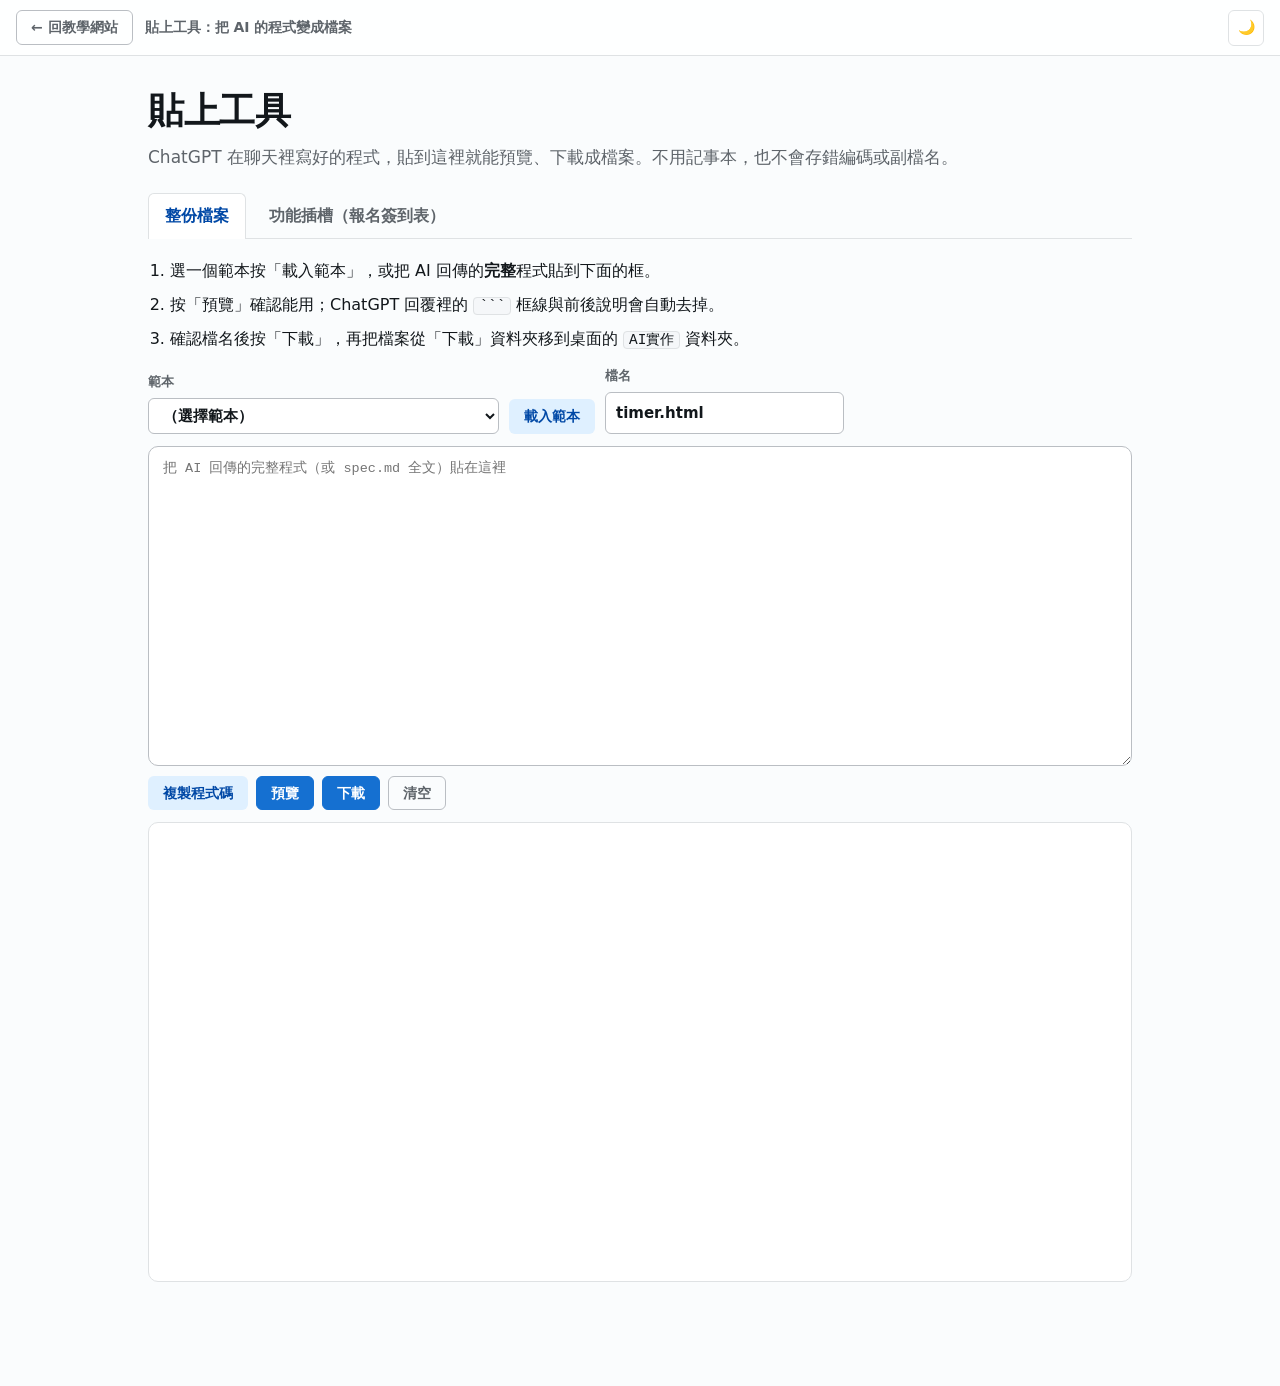
==== tool.html @ 93aa8a57 "首次部署：生成式AI程式開發與Vibe Coding實務教學網站 Co-Authored-By: Claude Opus 5.5 (1M context) <noreply@anthropic.com" ====
<!doctype html>
<!--
  tool.html — 貼上工具：把 ChatGPT 在聊天裡寫好的程式變成檔案
  整份檔案：貼上 → 預覽 → 下載（timer.html、spec.md…）
  功能插槽：把 AI 寫的函式貼進 signin 基本版預留的位置 → 自動組合 → 預覽 → 下載 signin.html
  預覽一律放在沙箱 iframe（不給 allow-same-origin），貼上的程式碰不到本網站的資料。
-->
<html lang="zh-Hant">
<head>
  <meta charset="utf-8" />
  <meta name="viewport" content="width=device-width, initial-scale=1" />
  <title>貼上工具｜生成式AI程式開發與Vibe Coding實務</title>
  <script>
    // 被嵌在教學頁彈窗裡時（?embed=1）先套上 embed 樣式
    if (/[?&]embed=1(&|$)/.test(location.search)) document.documentElement.classList.add('embed');
    // 沿用教學網站選的主題
    try {
      var saved = JSON.parse(localStorage.getItem('vibe-tn-20261021-v1') || '{}');
      if (saved.theme === 'dark') document.documentElement.setAttribute('data-theme', 'dark');
    } catch (e) { /* localStorage 不可用時維持淺色 */ }
  </script>
  <link rel="stylesheet" href="style.css">
</head>
<body class="tool-page">
  <header class="topbar tool-topbar">
    <a class="btn btn-ghost" href="index.html">← 回教學網站</a>
    <div class="topbar-trail">貼上工具：把 AI 的程式變成檔案</div>
    <button class="icon-btn" id="themeToggle" type="button" aria-label="切換深色／淺色">🌙</button>
  </header>

  <main class="content tool-content">
    <h1>貼上工具</h1>
    <p class="lead">ChatGPT 在聊天裡寫好的程式，貼到這裡就能預覽、下載成檔案。不用記事本，也不會存錯編碼或副檔名。</p>

    <div class="tabs" role="tablist" aria-label="工具模式">
      <button class="tab" role="tab" type="button" data-tab="whole" aria-selected="true">整份檔案</button>
      <button class="tab" role="tab" type="button" data-tab="slots" aria-selected="false">功能插槽（報名簽到表）</button>
    </div>

    <!-- 整份檔案 -->
    <section class="tool-panel" id="tab-whole" role="tabpanel">
      <ol class="num-list">
        <li>選一個範本按「載入範本」，或把 AI 回傳的<strong>完整</strong>程式貼到下面的框。</li>
        <li>按「預覽」確認能用；ChatGPT 回覆裡的 <code>```</code> 框線與前後說明會自動去掉。</li>
        <li>確認檔名後按「下載」，再把檔案從「下載」資料夾移到桌面的 <code>AI實作</code> 資料夾。</li>
      </ol>
      <div class="tool-row">
        <label class="tool-field">範本
          <select id="tplSelect"><option value="">（選擇範本）</option></select>
        </label>
        <button class="btn btn-soft" id="btnLoadTpl" type="button">載入範本</button>
        <label class="tool-field">檔名
          <input id="fileName" value="timer.html" spellcheck="false">
        </label>
      </div>
      <textarea id="wholeText" class="tool-text" spellcheck="false" placeholder="把 AI 回傳的完整程式（或 spec.md 全文）貼在這裡"></textarea>
      <div class="note note-warn" id="wholeWarn" hidden></div>
      <div class="tool-actions">
        <button class="btn btn-soft" id="btnCopyWhole" type="button">複製程式碼</button>
        <button class="btn" id="btnPreviewWhole" type="button">預覽</button>
        <button class="btn" id="btnDownloadWhole" type="button">下載</button>
        <button class="btn btn-ghost" id="btnClearWhole" type="button">清空</button>
      </div>
      <iframe class="tool-preview" id="wholePreview" title="預覽" sandbox="allow-scripts allow-modals allow-downloads"></iframe>
    </section>

    <!-- 功能插槽 -->
    <section class="tool-panel" id="tab-slots" role="tabpanel" hidden>
      <ol class="num-list">
        <li>每個插槽按「複製功能卡提示詞」，貼到 ChatGPT 一般聊天。</li>
        <li>把 AI 回傳的函式貼到對應插槽的框（說明文字與 <code>```</code> 框線會自動去掉）。</li>
        <li>按「組合並預覽」測試；三個都完成後按「下載 signin.html」，放進 <code>AI實作</code> 資料夾。</li>
      </ol>
      <p class="muted">預覽模式不會保存資料；下載後用瀏覽器打開，資料才會保存。卡住的插槽可以按「填入完成版」接著做。</p>
      <div id="slotList"></div>
      <div class="tool-actions">
        <button class="btn" id="btnCombine" type="button">組合並預覽</button>
        <button class="btn" id="btnDownloadSlots" type="button">下載 signin.html</button>
        <button class="btn btn-ghost" id="btnClearSlots" type="button">全部清空</button>
      </div>
      <div class="note note-warn" id="slotWarn" hidden></div>
      <iframe class="tool-preview tall" id="slotPreview" title="報名簽到表預覽" sandbox="allow-scripts allow-modals allow-downloads"></iframe>
    </section>
  </main>

  <div class="toast-wrap" id="toastWrap" aria-live="polite"></div>

  <script src="course-data.js"></script>
  <script src="tool.js"></script>
</body>
</html>
---- style.css ----
/* ============================================================
 * style.css — 教學網站樣式
 * 以 teaching-site-design-system 的 tokens.css 為基礎（OKLCH、雙主色、深色模式）。
 * 規則：元件只引用 :root 變數，深色模式只換變數值，不為個別元件另寫深色樣式。
 * ============================================================ */

/* ===================== 淺色 tokens ===================== */
:root {
  --bg:            oklch(99% 0.002 240);
  --surface:       oklch(100% 0 0);
  --surface-2:     oklch(97.5% 0.004 250);
  --fg:            oklch(20% 0.012 250);
  --muted:         oklch(50% 0.012 250);
  --muted-2:       oklch(70% 0.01 250);
  --border:        oklch(91% 0.005 250);
  --border-strong: oklch(80% 0.008 250);

  /* 主色：可點擊、導覽 */
  --accent:        oklch(55% 0.17 255);
  --accent-soft:   oklch(95% 0.035 255);
  --accent-deep:   oklch(42% 0.17 255);

  /* 第二主色：內容重點（單元大數字、PROMPT 徽章、提醒） */
  --accent-2:      oklch(64% 0.14 60);
  --accent-2-soft: oklch(95% 0.04 65);
  --accent-2-deep: oklch(46% 0.13 55);

  /* 狀態色 */
  --success:       oklch(55% 0.15 150);
  --success-soft:  oklch(95% 0.04 150);
  --danger:        oklch(56% 0.18 25);
  --danger-soft:   oklch(95% 0.04 25);
  --warning:       oklch(66% 0.14 75);
  --warning-soft:  oklch(95.5% 0.05 85);
  --info:          oklch(56% 0.1 220);
  --info-soft:     oklch(95.5% 0.03 220);

  /* 提示詞區塊固定深色 */
  --prompt-bg:     oklch(20% 0.02 250);
  --prompt-bg-2:   oklch(15% 0.018 250);
  --prompt-fg:     oklch(93% 0.005 250);

  /* 點狀底紋（只用在單元標題與側欄品牌區） */
  --dot-color: oklch(80% 0.005 250 / 0.55);
  --dot-bg: radial-gradient(circle at 1px 1px, var(--dot-color) 1px, transparent 0);

  /* 字型：拉丁與中文同一組 */
  --font-body: "Nunito", "jf-openhuninn-1.1", "PingFang TC", "Noto Sans TC", "Microsoft JhengHei", system-ui, sans-serif;
  --font-mono: ui-monospace, "Cascadia Mono", "Consolas", "Noto Sans Mono CJK TC", "Microsoft JhengHei", monospace;

  /* 幾何 */
  --r-sm: 6px;
  --r-md: 10px;
  --r-lg: 14px;
  --sidebar-w: 280px;
  --header-h: 56px;
  --content-max: 900px;
  --content-zoom: 1;
  --img-filter: none;

  --shadow-lift: 0 6px 18px -10px oklch(20% 0.02 250 / 0.2),
                 0 2px 4px -2px oklch(20% 0.02 250 / 0.06);
  color-scheme: light;
}

/* ===================== 深色 tokens ===================== */
[data-theme="dark"] {
  --bg:            oklch(17% 0.014 250);
  --surface:       oklch(21% 0.014 250);
  --surface-2:     oklch(24.5% 0.014 250);
  --fg:            oklch(95% 0.005 250);
  --muted:         oklch(72% 0.012 250);
  --muted-2:       oklch(52% 0.012 250);
  --border:        oklch(31% 0.014 250);
  --border-strong: oklch(42% 0.014 250);

  --accent:        oklch(72% 0.15 255);
  --accent-soft:   oklch(31% 0.07 255);
  --accent-deep:   oklch(84% 0.11 255);

  --accent-2:      oklch(78% 0.13 65);
  --accent-2-soft: oklch(31% 0.07 65);
  --accent-2-deep: oklch(86% 0.11 65);

  --success:       oklch(74% 0.15 150);
  --success-soft:  oklch(29% 0.06 150);
  --danger:        oklch(72% 0.16 25);
  --danger-soft:   oklch(30% 0.07 25);
  --warning:       oklch(80% 0.13 80);
  --warning-soft:  oklch(30% 0.06 80);
  --info:          oklch(76% 0.1 220);
  --info-soft:     oklch(29% 0.05 220);

  --prompt-bg:     oklch(13% 0.016 250);
  --prompt-bg-2:   oklch(10% 0.014 250);

  --dot-color: oklch(40% 0.012 250 / 0.6);
  --img-filter: brightness(0.9) contrast(1.02);
  --shadow-lift: 0 8px 22px -10px oklch(0% 0 0 / 0.55),
                 0 2px 6px -2px oklch(0% 0 0 / 0.3);
  color-scheme: dark;
}

/* ===================== 基礎 ===================== */
*, *::before, *::after { box-sizing: border-box; }
html, body { margin: 0; padding: 0; }
html { scroll-behavior: smooth; scroll-padding-top: calc(var(--header-h) + 12px); }
body {
  background: var(--bg);
  color: var(--fg);
  font-family: var(--font-body);
  font-size: 16px;
  font-weight: 500;
  line-height: 1.75;
  -webkit-font-smoothing: antialiased;
  text-rendering: optimizeLegibility;
  transition: background-color 200ms ease, color 200ms ease;
}
body.modal-open { overflow: hidden; }
h1, h2, h3, h4 { line-height: 1.3; margin: 0; color: var(--fg); letter-spacing: -0.01em; }
h1 { font-size: clamp(26px, 4vw, 36px); font-weight: 800; }
h2 { font-size: clamp(22px, 3vw, 27px); font-weight: 800; }
h3 { font-size: 19px; font-weight: 700; }
h4 { font-size: 16px; font-weight: 700; }
p { margin: 0 0 12px; text-wrap: pretty; }
a { color: var(--accent); text-decoration: none; }
a:hover { text-decoration: underline; text-underline-offset: 3px; }
code {
  font-family: var(--font-mono);
  font-size: 0.9em;
  background: var(--surface-2);
  border: 1px solid var(--border);
  padding: 0 5px;
  border-radius: 4px;
  overflow-wrap: anywhere;
}
::selection { background: var(--accent-soft); color: var(--accent-deep); }
button { font: inherit; color: inherit; cursor: pointer; }
:focus-visible { outline: 2px solid var(--accent); outline-offset: 2px; border-radius: 4px; }
.muted { color: var(--muted); }
.nowrap { white-space: nowrap; }
.sr-only { position: fixed; left: -9999px; top: 0; opacity: 0; }
.skip-link { position: absolute; left: -9999px; top: 8px; z-index: 50; background: var(--accent); color: white; padding: 6px 12px; border-radius: var(--r-sm); }
.skip-link:focus { left: 8px; }

/* ===================== 版面外殼 ===================== */
/* 注意：.app 不要加 overflow-x:hidden，會讓視窗無法捲動、topbar sticky 失效 */
.app { min-height: 100vh; }
.sidebar {
  position: fixed; left: 0; top: 0; z-index: 20;
  width: var(--sidebar-w); height: 100vh;
  background: var(--surface);
  border-right: 1px solid var(--border);
  display: flex; flex-direction: column;
  transition: transform 260ms cubic-bezier(0.4, 0, 0.2, 1);
}
.main { margin-left: var(--sidebar-w); transition: margin-left 260ms cubic-bezier(0.4, 0, 0.2, 1); min-width: 0; }
.app.sidebar-closed .sidebar { transform: translateX(-100%); }
.app.sidebar-closed .main { margin-left: 0; }
.sidebar-backdrop { display: none; }

.brand {
  padding: 18px 18px 14px;
  border-bottom: 1px solid var(--border);
  background: var(--dot-bg) 0 0 / 18px 18px, var(--surface);
}
.brand-eyebrow { font-size: 11px; color: var(--accent); letter-spacing: 0.06em; font-weight: 700; }
.brand-title { font-size: 16px; font-weight: 800; line-height: 1.35; margin-top: 4px; }
.brand-meta { font-size: 12px; color: var(--muted); margin-top: 4px; }

.nav { flex: 1; overflow-y: auto; padding: 10px 8px 16px; overscroll-behavior: contain; }
.nav-link {
  display: flex; align-items: center; gap: 8px;
  padding: 6px 10px; border-radius: var(--r-sm);
  color: var(--fg); font-size: 14px; font-weight: 600;
  text-decoration: none;
}
.nav-link:hover { background: var(--surface-2); text-decoration: none; }
.nav-link.active { background: var(--accent-soft); color: var(--accent-deep); }
.nav-group { margin: 8px 0 4px; }
.nav-unit { font-weight: 800; justify-content: space-between; }
.nav-unit.active-parent { color: var(--accent-deep); }
.nav-pill {
  font-size: 11px; font-weight: 700; padding: 0 7px; border-radius: 999px;
  background: var(--surface-2); color: var(--muted); border: 1px solid var(--border);
}
.nav-pill.complete { background: var(--success-soft); color: var(--success); border-color: transparent; }
.nav-sub { margin-left: 10px; border-left: 1px solid var(--border); padding-left: 4px; }
.nav-seg { font-size: 13px; font-weight: 500; align-items: flex-start; padding: 4px 8px; }
.nav-time { font-family: var(--font-mono); font-size: 11px; color: var(--muted); flex: none; padding-top: 2px; width: 38px; }
.nav-sub-title { display: -webkit-box; -webkit-line-clamp: 2; -webkit-box-orient: vertical; overflow: hidden; }
.nav-seg.is-lab .nav-sub-title { color: var(--accent-2-deep); font-weight: 700; }
.nav-tool { margin-top: 4px; justify-content: space-between; color: var(--accent-2-deep); font-weight: 800; }

.nav-progress { border-top: 1px solid var(--border); padding: 12px 18px 14px; font-size: 13px; }
.np-row { display: flex; justify-content: space-between; color: var(--muted); font-weight: 600; }
.np-num { font-family: var(--font-mono); color: var(--fg); }
.np-bar { height: 6px; background: var(--surface-2); border-radius: 999px; overflow: hidden; margin: 4px 0 8px; border: 1px solid var(--border); }
.np-fill { height: 100%; background: var(--success); transition: width 200ms ease; }
.link-btn { background: none; border: 0; padding: 0; margin-top: 6px; color: var(--muted); font-size: 12px; text-decoration: underline; text-underline-offset: 2px; }
.link-btn:hover { color: var(--danger); }

.topbar {
  position: sticky; top: 0; z-index: 10;
  height: var(--header-h);
  display: flex; align-items: center; gap: 10px;
  padding: 0 16px;
  background: color-mix(in oklab, var(--surface) 90%, transparent);
  backdrop-filter: blur(10px); -webkit-backdrop-filter: blur(10px);
  border-bottom: 1px solid var(--border);
}
.topbar-trail { flex: 1; min-width: 0; font-size: 14px; color: var(--muted); font-weight: 600; white-space: nowrap; overflow: hidden; text-overflow: ellipsis; }
.topbar-tools { display: flex; align-items: center; gap: 8px; }
.zoom-group { display: flex; align-items: center; gap: 2px; }
.zoom-label { font-family: var(--font-mono); font-size: 12px; color: var(--muted); width: 42px; text-align: center; }
.icon-btn {
  min-width: 36px; height: 36px; padding: 0 8px;
  border: 1px solid var(--border); border-radius: var(--r-sm);
  background: var(--surface); color: var(--fg); font-weight: 700; font-size: 14px;
}
.icon-btn:hover { border-color: var(--accent); color: var(--accent-deep); }

.content {
  max-width: var(--content-max);
  margin: 0 auto;
  padding: 32px 28px 80px;
  zoom: var(--content-zoom);
}
.footer { max-width: var(--content-max); margin: 0 auto; padding: 0 28px 40px; font-size: 13px; color: var(--muted); }
.footer p { margin: 0 0 4px; }

/* ===================== 通用元件 ===================== */
.chapter { margin-bottom: 64px; }
.eyebrow { font-size: 12px; letter-spacing: 0.08em; color: var(--accent); font-weight: 800; margin-bottom: 6px; }
.chapter-title { margin-bottom: 12px; }
.sub-title { margin: 28px 0 10px; }
.lead { font-size: 17px; color: var(--muted); margin: 8px 0 20px; }
.box-label { font-size: 12px; font-weight: 800; color: var(--muted); letter-spacing: 0.06em; margin-bottom: 6px; }

.btn {
  display: inline-flex; align-items: center; justify-content: center;
  min-height: 34px; padding: 4px 14px;
  border-radius: var(--r-sm); border: 1px solid var(--accent);
  background: var(--accent); color: white; font-size: 14px; font-weight: 700;
  text-decoration: none; white-space: nowrap;
}
.btn:hover { text-decoration: none; filter: brightness(1.06); }
.btn-soft { background: var(--accent-soft); color: var(--accent-deep); border-color: transparent; }
.btn-ghost { background: transparent; color: var(--muted); border-color: var(--border-strong); }
.btn-ghost:hover { color: var(--accent-deep); border-color: var(--accent); }

.dot-list, .num-list, .plain-list { margin: 0 0 12px; padding-left: 22px; }
.dot-list li, .num-list li, .plain-list li { margin-bottom: 6px; }
.goal-list { list-style: none; margin: 0 0 12px; padding: 0; }
.goal-list li { position: relative; padding-left: 30px; margin-bottom: 8px; }
.goal-list li::before {
  content: '✓'; position: absolute; left: 0; top: 3px;
  width: 21px; height: 21px; border-radius: 999px;
  background: var(--success-soft); color: var(--success);
  text-align: center; line-height: 21px; font-size: 12px; font-weight: 900;
}
.check-list { list-style: none; margin: 0 0 12px; padding: 0; }
.check-list li { display: flex; gap: 8px; margin-bottom: 6px; }
.check-box { color: var(--muted); flex: none; }

.note {
  margin: 14px 0; padding: 12px 16px;
  background: var(--info-soft); border-left: 4px solid var(--info);
  border-radius: var(--r-sm); font-size: 15px;
}
.note-warn { background: var(--warning-soft); border-left-color: var(--warning); }
.note-ok { background: var(--success-soft); border-left-color: var(--success); }

.table-wrap { overflow-x: auto; margin: 12px 0 16px; border: 1px solid var(--border); border-radius: var(--r-md); background: var(--surface); }
.t { width: 100%; border-collapse: collapse; font-size: 15px; }
.t th, .t td { padding: 9px 12px; text-align: left; vertical-align: top; border-bottom: 1px solid var(--border); }
.t tr:last-child td { border-bottom: 0; }
.t th { background: var(--surface-2); font-size: 13px; font-weight: 800; color: var(--muted); white-space: nowrap; }
.t.compact th, .t.compact td { padding: 6px 10px; font-size: 14px; }
.t td.num { font-family: var(--font-mono); white-space: nowrap; }

.code-block {
  margin: 12px 0 16px; padding: 14px 16px;
  background: var(--surface-2); border: 1px solid var(--border); border-radius: var(--r-md);
  font-family: var(--font-mono); font-size: 13.5px; line-height: 1.55;
  overflow-x: auto; white-space: pre;
}
.code-block code { background: none; border: 0; padding: 0; font-size: inherit; overflow-wrap: normal; }

/* ===================== 插圖 ===================== */
.figure { margin: 16px 0 22px; }
.figure[hidden] { display: none; }
.figure img {
  display: block; width: 100%; height: auto;
  border-radius: var(--r-md); border: 1px solid var(--border);
  background: var(--surface-2); filter: var(--img-filter);
}
.figure figcaption { margin-top: 8px; font-size: 14px; color: var(--muted); text-align: center; }
.figure-hero img { box-shadow: var(--shadow-lift); }
.figure-cover { margin: 0 0 20px; }
.figure-cover img { border-radius: var(--r-md); }

/* ===================== 總覽 ===================== */
.course-hero {
  padding: 32px 28px; margin-bottom: 8px;
  border: 1px solid var(--border); border-radius: var(--r-lg);
  background: var(--dot-bg) 0 0 / 22px 22px, var(--surface);
}
.course-hero h1 { margin-bottom: 4px; }
.info-grid { display: grid; grid-template-columns: max-content 1fr; gap: 8px 18px; margin: 16px 0 0; }
.info-grid dt { color: var(--muted); font-weight: 800; font-size: 14px; padding-top: 2px; }
.info-grid dd { margin: 0; }
.deliver-grid { display: grid; grid-template-columns: repeat(3, 1fr); gap: 12px; }
.deliver-card {
  padding: 16px; border: 1px solid var(--border); border-radius: var(--r-md);
  background: var(--surface); box-shadow: var(--shadow-lift);
}
.deliver-step { font-size: 34px; font-weight: 800; color: var(--accent-2); line-height: 1; }
.deliver-when { font-size: 12px; font-weight: 800; color: var(--muted); margin-top: 8px; }
.deliver-what { font-weight: 800; margin: 2px 0 6px; }
.deliver-why { font-size: 14px; color: var(--muted); }
.instructor-card { margin-top: 20px; padding: 14px 18px; border-radius: var(--r-md); background: var(--surface-2); border: 1px solid var(--border); }
.instructor-name { font-weight: 800; }
.instructor-bio { font-size: 14px; color: var(--muted); }

/* ===================== 時程 ===================== */
.timeline { display: flex; height: 34px; border-radius: var(--r-sm); overflow: hidden; border: 1px solid var(--border); margin: 8px 0 8px; }
.tl-seg { min-width: 3px; display: flex; align-items: center; padding-left: 5px; font-size: 11px; font-family: var(--font-mono); color: var(--fg); border-right: 1px solid var(--surface); overflow: hidden; white-space: nowrap; }
.tl-teach { background: var(--accent-soft); }
.tl-lab { background: color-mix(in oklab, var(--accent-2) 45%, var(--surface)); }
.tl-break { background: var(--surface-2); }
.tl-lunch { background: var(--success-soft); }
.tl-legend { display: flex; flex-wrap: wrap; gap: 14px; font-size: 13px; color: var(--muted); margin-bottom: 8px; }
.tl-key { display: inline-flex; align-items: center; gap: 6px; }
.tl-dot { width: 12px; height: 12px; border-radius: 3px; border: 1px solid var(--border-strong); display: inline-block; }
.schedule-table .row-break td, .schedule-table .row-lunch td { color: var(--muted); }
.kind-badge { display: inline-block; font-size: 12px; font-weight: 800; padding: 1px 9px; border-radius: 999px; white-space: nowrap; }
.kind-teach { background: var(--accent-soft); color: var(--accent-deep); }
.kind-lab { background: var(--accent-2-soft); color: var(--accent-2-deep); }
.kind-break, .kind-lunch { background: var(--surface-2); color: var(--muted); }

/* ===================== 共用案例 ===================== */
.schema-grid { display: grid; grid-template-columns: repeat(2, minmax(0, 1fr)); gap: 12px; }
.schema-card { border: 1px solid var(--border); border-radius: var(--r-md); background: var(--surface); overflow-x: auto; }
.schema-name { padding: 10px 12px; font-weight: 800; border-bottom: 1px solid var(--border); background: var(--surface-2); }

/* ===================== 單元 ===================== */
.unit-hero {
  display: grid; grid-template-columns: auto 1fr; gap: 24px; align-items: center;
  padding: 28px; margin-bottom: 16px;
  border: 1px solid var(--border); border-radius: var(--r-lg);
  background: var(--dot-bg) 0 0 / 22px 22px, var(--surface);
}
.unit-numeral {
  font-size: clamp(64px, 11vw, 120px); font-weight: 800; line-height: 0.85; letter-spacing: -0.05em;
  color: var(--accent-2);
  text-shadow: 0 1px 0 color-mix(in oklab, var(--accent-2) 18%, transparent);
  animation: numeral-in 400ms ease-out both;
}
@keyframes numeral-in { from { opacity: 0.35; transform: translateY(6px); } to { opacity: 1; transform: none; } }
.unit-hero-meta .chapter-title { margin-bottom: 8px; }
.progress-pill {
  display: inline-block; font-size: 12px; font-weight: 800; padding: 2px 10px; border-radius: 999px;
  background: var(--accent-soft); color: var(--accent-deep);
}
.progress-pill.complete { background: var(--success-soft); color: var(--success); }
.unit-intro { display: grid; grid-template-columns: 1fr 1fr; gap: 12px; margin-bottom: 20px; }
.brochure-box, .goals-box { padding: 14px 18px; border: 1px solid var(--border); border-radius: var(--r-md); background: var(--surface); }
.brochure-box .dot-list, .goals-box .goal-list { margin-bottom: 0; font-size: 15px; }

.seg {
  margin: 18px 0; padding: 0 0 6px;
  border: 1px solid var(--border); border-radius: var(--r-md);
  background: var(--surface);
}
.seg-lab { border-color: color-mix(in oklab, var(--accent-2) 55%, var(--border)); box-shadow: 0 0 0 3px var(--accent-2-soft); }
.seg-head { padding: 16px 20px 10px; border-bottom: 1px solid var(--border); }
.seg-meta { display: flex; flex-wrap: wrap; align-items: center; gap: 8px; margin-bottom: 6px; }
.time-chip { font-family: var(--font-mono); font-size: 13px; font-weight: 700; color: var(--muted); }
.seg-min { font-size: 12px; color: var(--muted); }
.seg-body { padding: 12px 20px 8px; }
.block-heading { margin: 20px 0 8px; padding-left: 10px; border-left: 3px solid var(--accent); }
.seg-body > .block-heading:first-child { margin-top: 6px; }

/* ===================== 提示詞 ===================== */
.prompt-card {
  margin: 14px 0 18px; padding: 14px 16px;
  background: var(--prompt-bg); color: var(--prompt-fg);
  border-left: 4px solid var(--accent-2); border-radius: var(--r-md);
}
.prompt-card-head { display: flex; justify-content: space-between; align-items: flex-start; gap: 12px; margin-bottom: 10px; }
.prompt-badge {
  display: inline-block; background: var(--accent-2); color: oklch(18% 0.02 60);
  font-size: 11px; font-weight: 900; letter-spacing: 0.1em; padding: 1px 9px; border-radius: 999px; margin-right: 8px;
}
.prompt-card-title { font-weight: 800; }
.prompt-card-note { font-size: 13px; opacity: 0.75; margin-top: 2px; }
.prompt-text {
  margin: 0; padding: 12px 14px;
  background: var(--prompt-bg-2); border-radius: var(--r-sm);
  font-family: var(--font-mono); font-size: 14px; line-height: 1.65;
  white-space: pre-wrap; overflow-wrap: anywhere;
}
.prompt-copy-btn {
  flex: none; border: 0; border-radius: 999px; padding: 5px 14px;
  background: var(--accent-2); color: oklch(18% 0.02 60); font-size: 13px; font-weight: 800;
}
.prompt-copy-btn:hover { filter: brightness(1.08); }
.prompt-copy-btn.ok { background: var(--success); color: white; }

/* ===================== 任務 ===================== */
.task-box { margin: 18px 0 8px; padding: 12px 14px; border-radius: var(--r-md); background: var(--surface-2); border: 1px dashed var(--border-strong); }
.task-list { list-style: none; margin: 0; padding: 0; }
.task-item { display: flex; align-items: flex-start; gap: 12px; padding: 8px 10px; border-radius: var(--r-sm); cursor: pointer; user-select: none; }
.task-item:hover { background: var(--surface); }
.task-checkbox {
  flex: none; width: 20px; height: 20px; margin-top: 4px;
  border: 1.5px solid var(--border-strong); border-radius: var(--r-sm);
  display: grid; place-items: center; color: transparent; font-size: 13px; font-weight: 900;
  transition: all 120ms ease;
}
.task-item:hover .task-checkbox { border-color: var(--accent); }
.task-item.done .task-checkbox { background: var(--success); border-color: var(--success); color: white; }
.task-item.done .task-label { text-decoration: line-through; color: var(--muted); }

/* ===================== 素材 ===================== */
.materials { display: flex; flex-direction: column; gap: 8px; margin: 12px 0 16px; }
.material-row {
  display: grid; grid-template-columns: auto 1fr auto; gap: 12px; align-items: center;
  padding: 10px 12px; border-radius: var(--r-md); background: var(--surface-2); border: 1px solid var(--border);
}
.material-tag { font-family: var(--font-mono); font-size: 11px; font-weight: 800; padding: 2px 8px; border-radius: 999px; background: var(--accent-soft); color: var(--accent-deep); }
.material-name { font-weight: 800; overflow-wrap: anywhere; }
.material-desc { font-size: 14px; color: var(--muted); }
.material-actions { display: flex; gap: 6px; }

/* ===================== 互動題 ===================== */
.quiz-card {
  margin: 18px 0; padding: 16px 18px;
  border: 1px solid color-mix(in oklab, var(--accent) 35%, var(--border));
  border-radius: var(--r-md); background: color-mix(in oklab, var(--accent-soft) 45%, var(--surface));
}
.quiz-head { display: flex; flex-wrap: wrap; gap: 8px; align-items: center; margin-bottom: 6px; }
.quiz-badge { font-size: 12px; font-weight: 900; color: white; background: var(--accent); padding: 1px 10px; border-radius: 999px; }
.quiz-type { font-size: 12px; color: var(--muted); font-weight: 700; }
.quiz-q { font-weight: 800; margin-bottom: 10px; }
.quiz-options { display: grid; gap: 8px; }
.quiz-opt {
  display: flex; align-items: flex-start; gap: 10px; text-align: left;
  padding: 9px 12px; border-radius: var(--r-sm);
  border: 1px solid var(--border-strong); background: var(--surface); font-weight: 600;
}
.quiz-opt:hover:not(:disabled) { border-color: var(--accent); background: var(--accent-soft); }
.quiz-opt:disabled { cursor: default; }
.quiz-letter { flex: none; width: 24px; height: 24px; border-radius: 999px; display: grid; place-items: center; font-size: 12px; font-weight: 900; background: var(--surface-2); border: 1px solid var(--border); margin-top: 1px; }
.quiz-opt.chosen { border-color: var(--accent); }
.quiz-opt.chosen .quiz-letter { background: var(--accent); color: white; border-color: var(--accent); }
.quiz-opt.correct { border-color: var(--success); background: var(--success-soft); }
.quiz-opt.correct .quiz-letter { background: var(--success); color: white; border-color: var(--success); }
.quiz-opt.wrong { border-color: var(--danger); background: var(--danger-soft); }
.quiz-opt.wrong .quiz-letter { background: var(--danger); color: white; border-color: var(--danger); }
.quiz-card.answered .quiz-opt:not(.chosen):not(.correct) { opacity: 0.6; }
.quiz-feedback:empty { display: none; }
.quiz-feedback { margin-top: 12px; padding: 12px 14px; border-radius: var(--r-sm); background: var(--surface); border-left: 4px solid var(--info); }
.quiz-feedback.fb-ok { border-left-color: var(--success); }
.quiz-feedback.fb-no { border-left-color: var(--danger); }
.fb-verdict { font-weight: 900; }
.fb-ok .fb-verdict { color: var(--success); }
.fb-no .fb-verdict { color: var(--danger); }
.fb-explain { margin: 4px 0 10px; }

.review-list { padding-left: 24px; margin: 0 0 16px; }
.review-item { display: flex; flex-wrap: wrap; align-items: baseline; gap: 8px; padding: 8px 0; border-bottom: 1px solid var(--border); }
.review-status { flex: none; font-size: 12px; font-weight: 900; padding: 1px 9px; border-radius: 999px; }
.st-none { background: var(--surface-2); color: var(--muted); }
.st-ok { background: var(--success-soft); color: var(--success); }
.st-no { background: var(--danger-soft); color: var(--danger); }
.st-survey { background: var(--info-soft); color: var(--info); }
.review-q { flex: 1 1 320px; }
.review-link { flex: none; font-size: 14px; font-weight: 700; }

/* ===================== 彈窗 ===================== */
.modal-backdrop {
  position: fixed; inset: 0; z-index: 40;
  background: oklch(10% 0.01 250 / 0.55);
  display: flex; align-items: center; justify-content: center; padding: 24px;
}
.modal-backdrop[hidden] { display: none; }
.modal {
  width: min(880px, 100%); max-height: calc(100vh - 48px);
  display: flex; flex-direction: column;
  background: var(--surface); border-radius: var(--r-lg); border: 1px solid var(--border);
  box-shadow: 0 24px 60px -20px oklch(0% 0 0 / 0.5);
}
.modal-head { display: flex; align-items: center; gap: 10px; padding: 12px 16px; border-bottom: 1px solid var(--border); }
.modal-title { flex: 1; min-width: 0; font-weight: 800; overflow: hidden; text-overflow: ellipsis; white-space: nowrap; }
.modal-body { overflow-y: auto; padding: 18px 24px 28px; overscroll-behavior: contain; }
.md-content h1 { font-size: 24px; margin: 4px 0 12px; }
.md-content h2 { font-size: 20px; margin: 24px 0 10px; padding-bottom: 4px; border-bottom: 1px solid var(--border); }
.md-content h3 { font-size: 17px; margin: 18px 0 8px; }
.md-content h4, .md-content h5, .md-content h6 { font-size: 15px; margin: 14px 0 6px; }
.md-content ul, .md-content ol { padding-left: 22px; margin: 0 0 12px; }
.md-content li { margin-bottom: 4px; }
.md-content li.nested { margin-left: 18px; }
.md-content li.check-item { list-style: none; margin-left: -18px; }
.md-content li.check-item .check-box { margin-right: 6px; }
.md-content blockquote { margin: 12px 0; padding: 8px 14px; border-left: 4px solid var(--accent-2); background: var(--accent-2-soft); border-radius: var(--r-sm); }
.md-content blockquote p { margin: 0 0 4px; }
.md-content hr { border: 0; border-top: 1px solid var(--border); margin: 18px 0; }

/* ===================== 提示訊息 ===================== */
.toast-wrap { position: fixed; bottom: 20px; left: 50%; transform: translateX(-50%); z-index: 60; display: flex; flex-direction: column; gap: 8px; align-items: center; pointer-events: none; }
.toast {
  background: var(--fg); color: var(--bg); padding: 8px 16px; border-radius: 999px;
  font-size: 14px; font-weight: 700; box-shadow: var(--shadow-lift);
  opacity: 0; transform: translateY(8px); transition: opacity 180ms ease, transform 180ms ease;
}
.toast.show { opacity: 1; transform: none; }

/* ===================== 手機版 ===================== */
@media (max-width: 768px) {
  :root { --header-h: 52px; }
  .sidebar { transform: translateX(-100%); width: min(86vw, 320px); box-shadow: var(--shadow-lift); }
  .app.sidebar-open .sidebar { transform: translateX(0); }
  .main, .app.sidebar-closed .main { margin-left: 0; }
  .sidebar-backdrop { display: block; position: fixed; inset: 0; z-index: 15; background: oklch(10% 0.01 250 / 0.45); opacity: 0; pointer-events: none; transition: opacity 200ms ease; }
  .sidebar-backdrop.show { opacity: 1; pointer-events: auto; }
  .topbar { padding: 0 10px; gap: 6px; }
  .zoom-group { display: none; }
  .content { padding: 20px 16px 64px; zoom: 1; }
  .footer { padding: 0 16px 32px; }
  .course-hero, .unit-hero { padding: 20px 16px; }
  .unit-hero { grid-template-columns: 1fr; gap: 6px; }
  .unit-intro, .deliver-grid, .schema-grid { grid-template-columns: 1fr; }
  .info-grid { grid-template-columns: 1fr; gap: 0 0; }
  .info-grid dt { margin-top: 8px; }
  .seg-head { padding: 14px 14px 8px; }
  .seg-body { padding: 10px 14px 6px; }
  .material-row { grid-template-columns: auto 1fr; }
  .material-actions { grid-column: 1 / -1; justify-content: flex-end; }
  .prompt-card-head { flex-direction: column; }
  .prompt-copy-btn { align-self: flex-end; }
  .modal-backdrop { padding: 0; }
  .modal { max-height: 100vh; height: 100vh; border-radius: 0; }
  .modal-body { padding: 14px 16px 24px; }
  .timeline span { display: none; }
}

/* ===================== 列印 ===================== */
@media print {
  .sidebar, .topbar, .sidebar-backdrop, .toast-wrap, .prompt-copy-btn, .material-actions, .link-btn { display: none !important; }
  .main { margin-left: 0 !important; }
  .content { zoom: 1; padding: 0; max-width: none; }
  .seg, .prompt-card, .quiz-card { break-inside: avoid; }
}

/* ===================== 貼上工具（tool.html） ===================== */
.tool-page .tool-topbar { gap: 12px; }
.tool-content { max-width: 1040px; }
.tabs { display: flex; gap: 6px; border-bottom: 1px solid var(--border); margin: 16px 0 18px; }
.tab {
  border: 1px solid transparent; border-bottom: 0; background: none;
  padding: 8px 16px; border-radius: var(--r-sm) var(--r-sm) 0 0; font-weight: 800; color: var(--muted);
}
.tab[aria-selected="true"] { background: var(--surface); border-color: var(--border); color: var(--accent-deep); margin-bottom: -1px; }
.tool-panel[hidden] { display: none; }
.tool-row { display: flex; flex-wrap: wrap; align-items: flex-end; gap: 10px; margin: 12px 0; }
.tool-field { display: flex; flex-direction: column; gap: 4px; font-size: 13px; font-weight: 800; color: var(--muted); }
.tool-field select, .tool-field input {
  font: inherit; font-size: 15px; font-weight: 600; color: var(--fg);
  padding: 7px 10px; border: 1px solid var(--border-strong); border-radius: var(--r-sm); background: var(--surface);
}
.tool-text {
  display: block; width: 100%; min-height: 320px; margin: 8px 0;
  padding: 12px 14px; border: 1px solid var(--border-strong); border-radius: var(--r-md);
  background: var(--surface); color: var(--fg);
  font-family: var(--font-mono); font-size: 13.5px; line-height: 1.55; resize: vertical;
}
.tool-text.short { min-height: 150px; }
.tool-actions { display: flex; flex-wrap: wrap; gap: 8px; margin: 10px 0; }
.tool-preview { display: block; width: 100%; height: 460px; margin: 12px 0 24px; border: 1px solid var(--border); border-radius: var(--r-md); background: white; }
.tool-preview.tall { height: 720px; }
.slot-card { margin: 14px 0; padding: 14px 16px; border: 1px solid var(--border); border-radius: var(--r-md); background: var(--surface); }
.slot-head { display: flex; flex-wrap: wrap; align-items: center; gap: 10px; margin-bottom: 6px; }
.slot-badge { font-size: 12px; font-weight: 900; color: oklch(18% 0.02 60); background: var(--accent-2); padding: 1px 10px; border-radius: 999px; }
.slot-title { font-weight: 800; font-size: 17px; }
.slot-status { font-size: 13px; font-weight: 800; display: inline-block; padding: 1px 9px; border-radius: 999px; }
.slot-warn[hidden] { display: none; }
@media (max-width: 768px) {
  .tool-text { min-height: 220px; }
  .tool-preview, .tool-preview.tall { height: 520px; }
}

/* ===================== 貼上工具彈窗（教學頁內） ===================== */
.tool-backdrop .tool-modal { width: min(1200px, 100%); height: calc(100vh - 48px); max-height: none; }
.tool-hint { font-size: 13px; white-space: nowrap; }
.tool-frame { flex: 1; min-height: 0; width: 100%; border: 0; border-radius: 0 0 var(--r-lg) var(--r-lg); background: var(--bg); }
/* 工具頁被嵌在彈窗裡時：隱藏自己的頂列與大標題，彈窗標題列已經有了 */
.embed .tool-topbar, .embed .tool-content > h1, .embed .tool-content > .lead { display: none; }
.embed .tool-content { padding-top: 14px; }
@media (max-width: 768px) {
  .tool-backdrop .tool-modal { height: 100vh; }
  .tool-hint { display: none; }
}
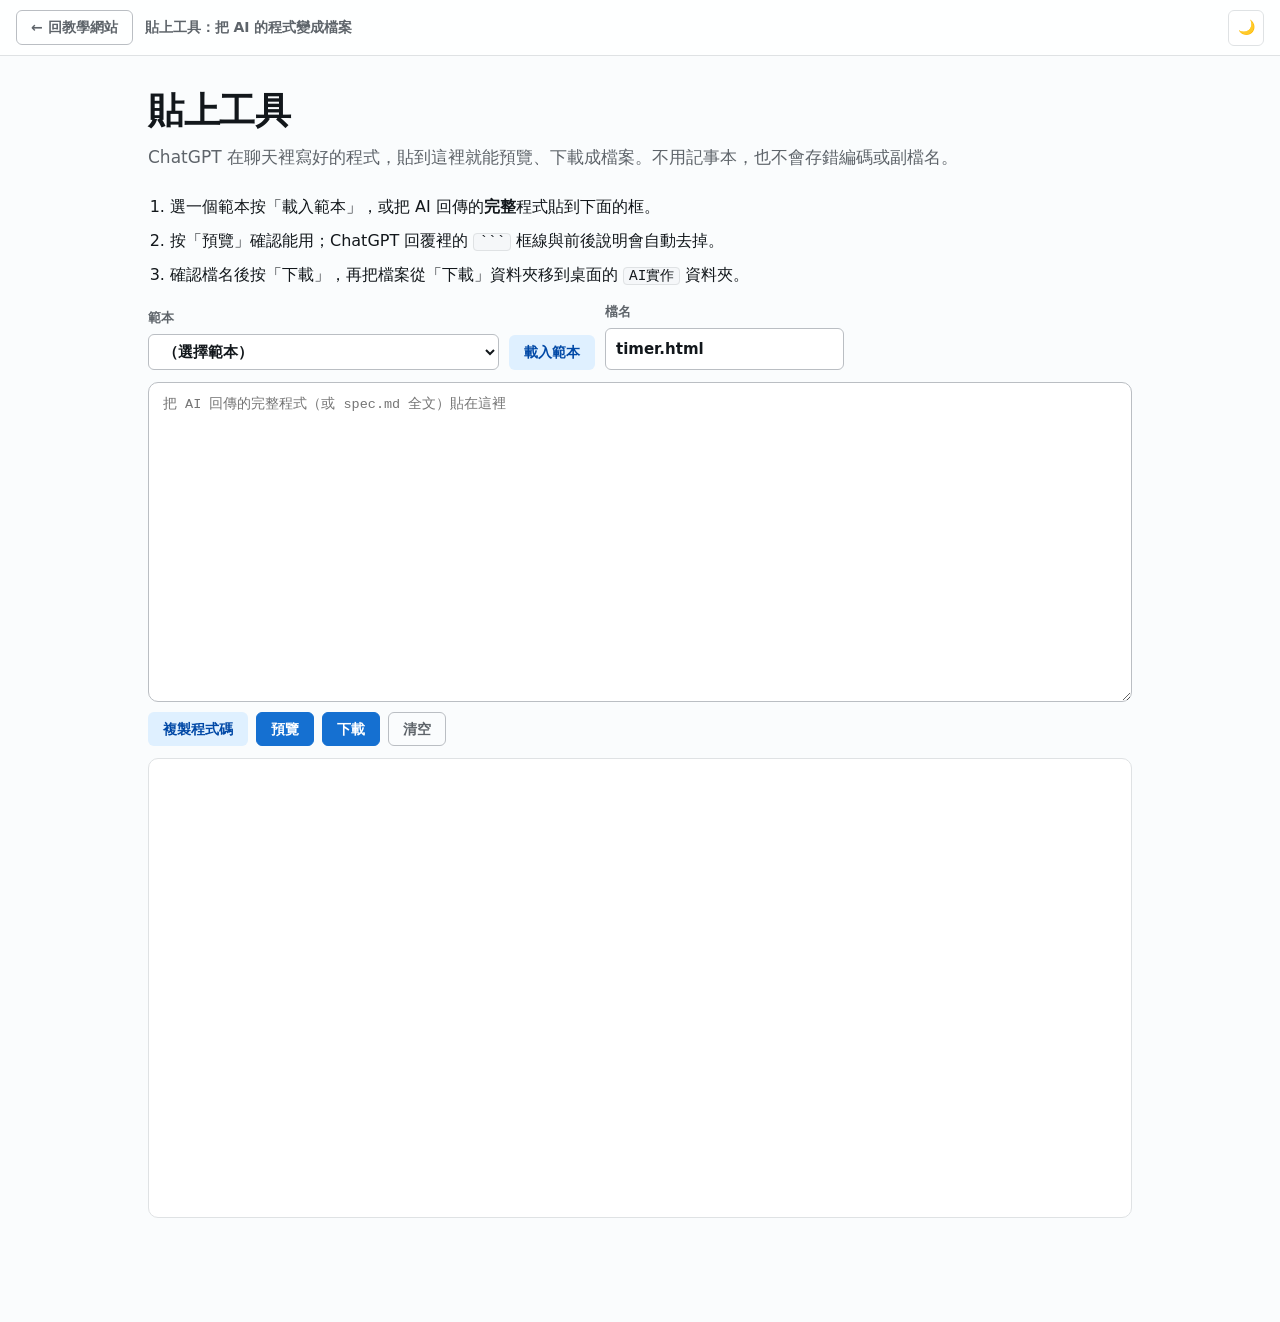
==== commit 3b0c7298: "更新教學網站：下午產程式一律用 Codex 在專案資料夾直接做，移除功能插槽與聊天路線（免費聊天貼整份程式會變附件吃上傳額度） Co-Authored-By: Claude Fable 5.1 <no" ====
--- a/tool.html
+++ b/tool.html
@@ -2,7 +2,7 @@
 <!--
   tool.html — 貼上工具：把 ChatGPT 在聊天裡寫好的程式變成檔案
   整份檔案：貼上 → 預覽 → 下載（timer.html、spec.md…）
-  功能插槽：把 AI 寫的函式貼進 signin 基本版預留的位置 → 自動組合 → 預覽 → 下載 signin.html
+  （2026-10 起只有整份檔案模式；功能插槽已移除，下午的三個功能改由 Codex 直接在資料夾裡做）
   預覽一律放在沙箱 iframe（不給 allow-same-origin），貼上的程式碰不到本網站的資料。
 -->
 <html lang="zh-Hant">
@@ -32,13 +32,8 @@
     <h1>貼上工具</h1>
     <p class="lead">ChatGPT 在聊天裡寫好的程式，貼到這裡就能預覽、下載成檔案。不用記事本，也不會存錯編碼或副檔名。</p>
 
-    <div class="tabs" role="tablist" aria-label="工具模式">
-      <button class="tab" role="tab" type="button" data-tab="whole" aria-selected="true">整份檔案</button>
-      <button class="tab" role="tab" type="button" data-tab="slots" aria-selected="false">功能插槽（報名簽到表）</button>
-    </div>
-
     <!-- 整份檔案 -->
-    <section class="tool-panel" id="tab-whole" role="tabpanel">
+    <section class="tool-panel" id="tab-whole">
       <ol class="num-list">
         <li>選一個範本按「載入範本」，或把 AI 回傳的<strong>完整</strong>程式貼到下面的框。</li>
         <li>按「預覽」確認能用；ChatGPT 回覆裡的 <code>```</code> 框線與前後說明會自動去掉。</li>
@@ -64,23 +59,6 @@
       <iframe class="tool-preview" id="wholePreview" title="預覽" sandbox="allow-scripts allow-modals allow-downloads"></iframe>
     </section>
 
-    <!-- 功能插槽 -->
-    <section class="tool-panel" id="tab-slots" role="tabpanel" hidden>
-      <ol class="num-list">
-        <li>每個插槽按「複製功能卡提示詞」，貼到 ChatGPT 一般聊天。</li>
-        <li>把 AI 回傳的函式貼到對應插槽的框（說明文字與 <code>```</code> 框線會自動去掉）。</li>
-        <li>按「組合並預覽」測試；三個都完成後按「下載 signin.html」，放進 <code>AI實作</code> 資料夾。</li>
-      </ol>
-      <p class="muted">預覽模式不會保存資料；下載後用瀏覽器打開，資料才會保存。卡住的插槽可以按「填入完成版」接著做。</p>
-      <div id="slotList"></div>
-      <div class="tool-actions">
-        <button class="btn" id="btnCombine" type="button">組合並預覽</button>
-        <button class="btn" id="btnDownloadSlots" type="button">下載 signin.html</button>
-        <button class="btn btn-ghost" id="btnClearSlots" type="button">全部清空</button>
-      </div>
-      <div class="note note-warn" id="slotWarn" hidden></div>
-      <iframe class="tool-preview tall" id="slotPreview" title="報名簽到表預覽" sandbox="allow-scripts allow-modals allow-downloads"></iframe>
-    </section>
   </main>
 
   <div class="toast-wrap" id="toastWrap" aria-live="polite"></div>
--- a/style.css
+++ b/style.css
@@ -60,6 +60,18 @@
 
   --shadow-lift: 0 6px 18px -10px oklch(20% 0.02 250 / 0.2),
                  0 2px 4px -2px oklch(20% 0.02 250 / 0.06);
+
+  /* 動效節奏：全站動效與概念動畫共用，要調快慢只改這裡 */
+  --dur-fast: 150ms;
+  --dur-base: 300ms;
+  --dur-slow: 500ms;
+  --ease-out: cubic-bezier(0.2, 0.7, 0.2, 1);
+
+  /* 四段式指令的標籤色（放在固定深色的提示詞區塊上，淺色與深色主題共用） */
+  --seg-goal:   oklch(78% 0.12 255);
+  --seg-scope:  oklch(80% 0.09 215);
+  --seg-limit:  oklch(84% 0.13 80);
+  --seg-accept: oklch(80% 0.14 150);
   color-scheme: light;
 }
 
@@ -196,7 +208,7 @@
 .np-row { display: flex; justify-content: space-between; color: var(--muted); font-weight: 600; }
 .np-num { font-family: var(--font-mono); color: var(--fg); }
 .np-bar { height: 6px; background: var(--surface-2); border-radius: 999px; overflow: hidden; margin: 4px 0 8px; border: 1px solid var(--border); }
-.np-fill { height: 100%; background: var(--success); transition: width 200ms ease; }
+.np-fill { height: 100%; background: var(--success); transition: width var(--dur-base) var(--ease-out); }
 .link-btn { background: none; border: 0; padding: 0; margin-top: 6px; color: var(--muted); font-size: 12px; text-decoration: underline; text-underline-offset: 2px; }
 .link-btn:hover { color: var(--danger); }
 
@@ -548,7 +560,7 @@
 
 /* ===================== 列印 ===================== */
 @media print {
-  .sidebar, .topbar, .sidebar-backdrop, .toast-wrap, .prompt-copy-btn, .material-actions, .link-btn { display: none !important; }
+  .sidebar, .topbar, .sidebar-backdrop, .toast-wrap, .prompt-copy-btn, .material-actions, .link-btn, .demo, .confetti { display: none !important; }
   .main { margin-left: 0 !important; }
   .content { zoom: 1; padding: 0; max-width: none; }
   .seg, .prompt-card, .quiz-card { break-inside: avoid; }
@@ -602,3 +614,430 @@
   .tool-backdrop .tool-modal { height: 100vh; }
   .tool-hint { display: none; }
 }
+
+/* ============================================================
+ * 動態效果
+ * 分兩層：
+ *   1. 全站功能性動效：捲動進場、跳轉高亮、答題與打勾回饋、單元完成慶祝。只在使用者動作或進入畫面時播一次。
+ *   2. 概念動畫（.demo）：教材內容，點了才動，可暫停、逐步、重播。
+ * 規則：預設狀態可見（進場只用 @keyframes，不把 opacity:0 當靜止狀態）；不量像素（.content 有 zoom）；
+ *       只用 :root 的顏色與節奏 tokens；減少動態偏好時一律歸零；列印時隱藏示範。
+ * ============================================================ */
+
+/* ---------- 全站功能性動效 ---------- */
+@keyframes reveal-up { from { opacity: 0; transform: translateY(14px); } to { opacity: 1; transform: none; } }
+.reveal-in { animation: reveal-up var(--dur-base) var(--ease-out) var(--reveal-delay, 0ms) backwards; }
+
+/* 跳轉高亮：用 ::after 畫一圈框，不動到目標本身的 animation（單元標題區與互動題卡片同時有進場動畫） */
+@keyframes jump-flash {
+  0% { opacity: 0; transform: scale(0.985); }
+  25% { opacity: 1; }
+  100% { opacity: 0; transform: scale(1.012); }
+}
+.jump-flash { position: relative; }
+.jump-flash::after {
+  content: ''; position: absolute; inset: -5px; pointer-events: none;
+  border: 3px solid var(--accent); border-radius: calc(var(--r-md) + 4px);
+  box-shadow: 0 0 0 6px color-mix(in oklab, var(--accent) 22%, transparent);
+  animation: jump-flash 600ms ease-out both;
+}
+
+/* 答題回饋：被選的選項彈出（答錯輕搖），回饋區滑入 */
+@keyframes opt-pop { 0% { transform: scale(1); } 40% { transform: scale(1.04); } 100% { transform: scale(1); } }
+@keyframes opt-shake {
+  0%, 100% { transform: translateX(0); }
+  20% { transform: translateX(-6px); }
+  40% { transform: translateX(5px); }
+  60% { transform: translateX(-3px); }
+  80% { transform: translateX(2px); }
+}
+@keyframes fb-in { from { opacity: 0; transform: translateY(-6px); } to { opacity: 1; transform: none; } }
+.quiz-opt.just { animation: opt-pop 360ms var(--ease-out); }
+.quiz-opt.just.wrong { animation: opt-shake 360ms ease-in-out; }
+.quiz-feedback.just { animation: fb-in var(--dur-base) var(--ease-out); }
+
+/* 打勾回饋：勾勾彈跳、整列淡綠一閃 */
+@keyframes check-pop { 0% { transform: scale(0.6); } 55% { transform: scale(1.25); } 100% { transform: scale(1); } }
+@keyframes task-flash { from { background: var(--success-soft); } to { background: transparent; } }
+.task-item.just-done { animation: task-flash 400ms ease-out; }
+.task-item.just-done .task-checkbox { animation: check-pop 360ms var(--ease-out); }
+.task-item .task-label { transition: color var(--dur-base) ease; }
+
+/* 單元任務全部完成：進度膠囊彈跳＋一次小彩紙 */
+@keyframes pill-pop { 0% { transform: scale(1); } 40% { transform: scale(1.18); } 100% { transform: scale(1); } }
+.progress-pill.celebrate, .nav-pill.celebrate { animation: pill-pop 400ms var(--ease-out); }
+.unit-hero-meta { position: relative; }
+.confetti { position: absolute; left: 70px; bottom: 6px; width: 0; height: 0; pointer-events: none; }
+.confetti i {
+  position: absolute; left: 0; top: 0; width: 8px; height: 12px; border-radius: 2px; background: var(--accent);
+  animation: confetti-burst 600ms ease-out forwards;
+}
+.confetti i:nth-child(4n + 2) { background: var(--accent-2); }
+.confetti i:nth-child(4n + 3) { background: var(--success); }
+.confetti i:nth-child(4n + 4) { background: var(--danger); }
+@keyframes confetti-burst {
+  0% { transform: translate(0, 0) rotate(0deg); opacity: 1; }
+  100% { transform: translate(var(--dx), var(--dy)) rotate(var(--r)); opacity: 0; }
+}
+
+/* ---------- 概念動畫：共用外殼 ---------- */
+@keyframes bubble-in { from { opacity: 0; transform: translateY(8px); } to { opacity: 1; transform: none; } }
+@keyframes bump { 0% { transform: scale(1); } 40% { transform: scale(1.25); } 100% { transform: scale(1); } }
+.demo [hidden] { display: none !important; }
+.demo {
+  margin: 22px 0 26px;
+  border: 1px solid color-mix(in oklab, var(--accent) 32%, var(--border)); border-radius: var(--r-lg);
+  background: var(--surface); box-shadow: var(--shadow-lift);
+}
+/* 不能在 .demo 上設 overflow（會讓 dock 的 sticky 失效），所以上下兩端自己補圓角 */
+.demo-head { display: flex; align-items: center; gap: 10px; padding: 10px 16px; border-bottom: 1px solid var(--border); border-radius: var(--r-lg) var(--r-lg) 0 0; background: var(--accent-soft); }
+.demo-badge { flex: none; font-size: 12px; font-weight: 900; letter-spacing: 0.06em; padding: 1px 10px; border-radius: 999px; background: var(--accent); color: var(--surface); }
+.demo-title { flex: 1; min-width: 0; font-weight: 800; font-size: 16px; }
+.demo-count { flex: none; font-family: var(--font-mono); font-size: 13px; font-weight: 700; color: var(--accent-deep); }
+.demo-stage { padding: 16px; background: var(--surface-2); }
+.demo-dock { position: sticky; bottom: 0; z-index: 3; border-top: 1px solid var(--border); background: var(--surface); box-shadow: 0 -8px 14px -12px oklch(20% 0.02 250 / 0.35); }
+.demo-caption { min-height: 4.6em; padding: 12px 16px 6px; font-size: 16px; font-weight: 600; }
+.demo-caption p { margin: 0; }
+.demo-controls { display: flex; flex-wrap: wrap; gap: 8px; padding: 6px 16px 10px; }
+.demo-btn {
+  min-height: 40px; padding: 4px 16px; border-radius: var(--r-sm);
+  border: 1px solid var(--border-strong); background: var(--surface); color: var(--fg);
+  font-size: 15px; font-weight: 700;
+  transition: border-color var(--dur-fast) ease, background-color var(--dur-fast) ease, color var(--dur-fast) ease;
+}
+.demo-btn:hover:not(:disabled) { border-color: var(--accent); color: var(--accent-deep); }
+.demo-btn:disabled { opacity: 0.45; cursor: default; }
+.demo-btn-primary { background: var(--accent); border-color: var(--accent); color: var(--surface); }
+.demo-btn-primary:hover:not(:disabled) { color: var(--surface); filter: brightness(1.08); }
+.demo-btn[aria-pressed="true"] { background: var(--accent-2-soft); border-color: var(--accent-2); color: var(--accent-2-deep); }
+.demo-hint { margin: 0; padding: 8px 16px 12px; border-top: 1px solid var(--border); border-radius: 0 0 var(--r-lg) var(--r-lg); font-size: 14px; color: var(--muted); background: var(--surface); }
+.demo-missing { padding: 10px 14px; border: 1px dashed var(--border-strong); border-radius: var(--r-md); }
+
+/* ---------- 1. cycle：Vibe Coding 迴圈 ---------- */
+.cyc-stage { display: grid; gap: 14px; }
+.cyc-lap { justify-self: end; padding: 2px 14px; border-radius: 999px; background: var(--accent-2-soft); color: var(--accent-2-deep); font-size: 14px; font-weight: 800; }
+.cyc-board { display: grid; grid-template-columns: 1fr auto 1fr auto 1fr; gap: 12px 8px; align-items: stretch; }
+.cyc-board > .cyc-arrow:nth-child(2) { grid-column: 2; }
+.cyc-board > .cyc-arrow:nth-child(4) { grid-column: 4; }
+.cyc-arrow { grid-row: 1; align-self: center; font-size: 26px; font-weight: 900; color: var(--muted-2); }
+.cyc-say { grid-column: 1; grid-row: 1; }
+.cyc-make { grid-column: 3; grid-row: 1; }
+.cyc-check { grid-column: 5; grid-row: 1; }
+.cyc-again { grid-column: 3 / 6; grid-row: 2; }
+.cyc-node {
+  position: relative; display: grid; place-items: center; gap: 2px; padding: 14px 8px; text-align: center;
+  border: 2px solid var(--border-strong); border-radius: var(--r-md); background: var(--surface); color: var(--muted);
+  transition: transform var(--dur-base) var(--ease-out), border-color var(--dur-base) ease, background-color var(--dur-base) ease, box-shadow var(--dur-base) ease;
+}
+.cyc-icon { font-size: 30px; line-height: 1.1; }
+.cyc-label { font-size: 18px; font-weight: 800; color: var(--fg); }
+.cyc-sub { font-size: 13px; }
+.cyc-again .cyc-sub::after { content: '　→ 再交給「AI 做」'; }
+.cyc-node.is-visited { border-color: color-mix(in oklab, var(--accent) 45%, var(--border)); }
+.cyc-node.is-active {
+  border-color: var(--accent); background: var(--accent-soft); color: var(--accent-deep); transform: scale(1.05);
+  box-shadow: 0 0 0 5px color-mix(in oklab, var(--accent) 22%, transparent), var(--shadow-lift);
+}
+.cyc-mark {
+  position: absolute; top: -10px; right: -10px; width: 28px; height: 28px; border-radius: 999px;
+  display: grid; place-items: center; font-weight: 900; color: var(--surface);
+  opacity: 0; transform: scale(0.4); transition: opacity var(--dur-base) ease, transform var(--dur-base) var(--ease-out);
+}
+.cyc-mark.is-fail { background: var(--danger); opacity: 1; transform: none; }
+.cyc-mark.is-pass { background: var(--success); opacity: 1; transform: none; }
+.cyc-foot { display: flex; flex-wrap: wrap; gap: 10px; align-items: stretch; }
+.cyc-bubble {
+  flex: 1 1 320px; display: flex; gap: 10px; align-items: flex-start; min-height: 4.4em; padding: 12px 14px;
+  border-radius: var(--r-md); background: var(--surface); font-size: 16px; font-weight: 600;
+}
+.cyc-bubble[data-who="ai"] { background: var(--info-soft); }
+.cyc-bubble[data-who="you"] { background: var(--accent-2-soft); }
+.cyc-bubble.is-new { animation: bubble-in var(--dur-base) var(--ease-out); }
+.cyc-who { flex: none; padding: 1px 10px; border-radius: 999px; background: var(--fg); color: var(--bg); font-size: 12px; font-weight: 900; }
+.cyc-done { flex: none; align-self: center; padding: 10px 16px; border-radius: var(--r-md); background: var(--success-soft); color: var(--success); font-weight: 900; animation: bubble-in var(--dur-base) var(--ease-out); }
+
+/* ---------- 2. interview：AI 先發問 ---------- */
+.iv-board { display: grid; grid-template-columns: 1.25fr 1fr; gap: 14px; }
+.iv-chat-title { margin-bottom: 6px; font-size: 13px; font-weight: 800; color: var(--muted); letter-spacing: 0.04em; }
+.iv-chat { display: flex; flex-direction: column; gap: 8px; height: 400px; padding: 2px 4px 2px 0; overflow-y: auto; overscroll-behavior: contain; }
+.iv-msg { max-width: 94%; padding: 8px 12px; border-radius: 14px; font-size: 15px; font-weight: 600; line-height: 1.55; }
+.iv-msg.is-you { align-self: flex-end; background: var(--accent-2-soft); border-bottom-right-radius: 4px; }
+.iv-msg.is-ai { align-self: flex-start; background: var(--surface); border: 1px solid var(--border); border-bottom-left-radius: 4px; }
+.iv-msg.is-new { animation: bubble-in var(--dur-base) var(--ease-out); }
+.iv-who { margin-bottom: 2px; font-size: 11px; font-weight: 900; color: var(--muted); }
+.iv-spec { padding: 10px 12px; border: 1px solid var(--border); border-radius: var(--r-md); background: var(--surface); align-self: start; }
+.iv-spec-head { display: flex; justify-content: space-between; align-items: center; gap: 8px; }
+.iv-progress { font-family: var(--font-mono); font-size: 13px; font-weight: 700; color: var(--accent-deep); }
+.iv-secs { display: grid; gap: 6px; margin: 8px 0 0; padding: 0; list-style: none; }
+.iv-sec {
+  display: grid; grid-template-columns: 22px 1fr 22px; gap: 8px; align-items: center; padding: 6px 8px;
+  border: 1px dashed var(--border-strong); border-radius: var(--r-sm); color: var(--muted); font-size: 14px; font-weight: 600;
+  transition: background-color var(--dur-base) ease, border-color var(--dur-base) ease, color var(--dur-base) ease;
+}
+.iv-no { font-family: var(--font-mono); font-size: 12px; }
+.iv-mark { text-align: center; font-weight: 900; }
+.iv-sec.is-ask { border: 1px solid var(--warning); background: var(--warning-soft); color: var(--fg); }
+.iv-sec.is-done { border: 1px solid transparent; background: var(--success-soft); color: var(--fg); }
+.iv-sec.is-done .iv-mark { color: var(--success); }
+
+/* ---------- 3. enroll-sim：報名寫入資料表 ---------- */
+.es-stage { display: grid; gap: 12px; }
+.es-tables { display: grid; grid-template-columns: 1fr 1.2fr; gap: 12px; align-items: start; }
+.es-card { overflow: hidden; border: 1px solid var(--border); border-radius: var(--r-md); background: var(--surface); }
+.es-card-head { padding: 8px 12px; border-bottom: 1px solid var(--border); background: var(--accent-soft); font-weight: 800; }
+.es-scroll { max-height: 262px; overflow: auto; }
+.es-table { width: 100%; border-collapse: collapse; font-size: 14px; }
+.es-table th, .es-table td { padding: 5px 10px; text-align: left; border-bottom: 1px solid var(--border); white-space: nowrap; }
+.es-table th { font-family: var(--font-mono); font-size: 12px; color: var(--muted); }
+.es-table tr:last-child td { border-bottom: 0; }
+.es-cid { display: inline-grid; place-items: center; min-width: 22px; height: 22px; border-radius: 999px; font-size: 12px; font-weight: 900; color: var(--surface); }
+.es-cid.cid-1 { background: var(--accent); }
+.es-cid.cid-2 { background: var(--accent-2); color: oklch(18% 0.02 60); }
+.es-count { display: inline-block; font-family: var(--font-mono); font-weight: 800; }
+.es-count.is-bump { animation: bump var(--dur-base) var(--ease-out); }
+.es-bar { display: block; height: 6px; margin-top: 4px; overflow: hidden; border: 1px solid var(--border); border-radius: 999px; background: var(--surface-2); }
+.es-bar i { display: block; height: 100%; background: var(--accent); transition: width var(--dur-slow) var(--ease-out), background-color var(--dur-base) ease; }
+.es-course-row.is-full .es-bar i { background: var(--danger); }
+.es-course-row.is-full .es-count { color: var(--danger); }
+.es-enroll-row.is-new { animation: row-in 700ms ease-out; }
+@keyframes row-in {
+  0% { opacity: 0; background: var(--success-soft); }
+  35% { opacity: 1; background: var(--success-soft); }
+  100% { opacity: 1; background: transparent; }
+}
+.es-rules { display: flex; flex-wrap: wrap; gap: 8px; }
+.es-rule { padding: 2px 12px; border-radius: 999px; background: var(--accent-2-soft); color: var(--accent-2-deep); font-size: 13px; font-weight: 800; }
+.es-actions-label { font-size: 14px; font-weight: 800; color: var(--muted); }
+.es-actions { display: flex; flex-wrap: wrap; gap: 8px; }
+.es-action {
+  min-height: 42px; padding: 6px 14px; border: 1px solid var(--accent); border-radius: var(--r-sm);
+  background: var(--accent-soft); color: var(--accent-deep); font-size: 15px; font-weight: 700;
+  transition: background-color var(--dur-fast) ease, transform var(--dur-fast) ease;
+}
+.es-action:hover { background: var(--surface); }
+.es-action:active { transform: scale(0.97); }
+.es-result { padding: 12px 14px; border-left: 5px solid var(--border-strong); border-radius: var(--r-md); background: var(--surface); font-size: 17px; font-weight: 800; }
+.es-result.is-idle { color: var(--muted); font-size: 15px; font-weight: 600; }
+.es-result.is-ok { border-left-color: var(--success); background: var(--success-soft); }
+.es-result.is-error { border-left-color: var(--danger); background: var(--danger-soft); }
+.es-result.is-new { animation: fb-in var(--dur-base) var(--ease-out); }
+.es-log { display: grid; gap: 6px; }
+.es-log-title { font-size: 13px; font-weight: 800; }
+.es-log-entry { padding: 5px 10px; border: 1px solid var(--border); border-radius: var(--r-sm); background: var(--surface); }
+.es-log-entry:first-child { border-color: var(--accent); }
+.es-log-empty { padding: 8px 2px; font-size: 14px; color: var(--muted); }
+.es-sql { display: flex; flex-wrap: wrap; gap: 2px 10px; margin-top: 2px; font-size: 13px; }
+.es-sql code { padding: 0; border: 0; background: none; overflow-wrap: anywhere; }
+.es-note { font-family: var(--font-mono); color: var(--muted); }
+
+/* ---------- 4. dataflow：按鈕到畫面的資料流 ---------- */
+.df-stage { display: grid; gap: 12px; }
+.df-tabs { display: flex; flex-wrap: wrap; gap: 6px; }
+.df-tab { min-height: 38px; padding: 4px 16px; border: 1px solid var(--border-strong); border-radius: 999px; background: var(--surface); color: var(--fg); font-size: 15px; font-weight: 800; }
+.df-tab[aria-selected="true"] { border-color: var(--accent); background: var(--accent); color: var(--surface); }
+.df-track { position: relative; padding-top: 50px; }
+.df-lane { position: absolute; left: calc(100% / 6); right: calc(100% / 6); top: 24px; height: 4px; border-radius: 999px; background: var(--border-strong); }
+.df-nodes { display: grid; grid-template-columns: repeat(3, 1fr); }
+.df-node {
+  position: relative; margin: 0 5px; padding: 12px 8px; display: grid; place-items: center; gap: 2px; text-align: center;
+  border: 2px solid var(--border-strong); border-radius: var(--r-md); background: var(--surface); color: var(--muted);
+  transition: border-color var(--dur-base) ease, background-color var(--dur-base) ease, box-shadow var(--dur-base) ease;
+}
+.df-node::before { content: ''; position: absolute; left: 50%; top: -26px; width: 3px; height: 26px; margin-left: -1px; background: var(--border-strong); transition: background-color var(--dur-base) ease; }
+.df-icon { font-size: 28px; line-height: 1.1; }
+.df-label { font-size: 18px; font-weight: 800; color: var(--fg); }
+.df-sub { font-size: 13px; }
+.df-node.is-active { border-color: var(--accent); background: var(--accent-soft); color: var(--accent-deep); box-shadow: 0 0 0 5px color-mix(in oklab, var(--accent) 22%, transparent); }
+.df-node.is-active::before { background: var(--accent); }
+.df-node.is-active[data-tone="ok"] { border-color: var(--success); background: var(--success-soft); box-shadow: 0 0 0 5px color-mix(in oklab, var(--success) 22%, transparent); }
+.df-node.is-active[data-tone="ok"]::before { background: var(--success); }
+.df-node.is-active[data-tone="error"] { border-color: var(--danger); background: var(--danger-soft); box-shadow: 0 0 0 5px color-mix(in oklab, var(--danger) 22%, transparent); }
+.df-node.is-active[data-tone="error"]::before { background: var(--danger); }
+.df-packet {
+  position: absolute; top: 2px; left: calc((var(--at, 0) + 0.5) * 100% / 3); margin-left: -18px;
+  width: 36px; text-align: center; font-size: 30px; line-height: 1;
+  transition: left 600ms var(--ease-out);
+  filter: drop-shadow(0 2px 3px oklch(0% 0 0 / 0.3));
+}
+.df-packet[data-tone="error"] { filter: drop-shadow(0 0 6px var(--danger)); }
+.df-packet[data-tone="ok"] { filter: drop-shadow(0 0 6px var(--success)); }
+.df-detail { min-height: 132px; padding: 12px 14px; border: 1px solid var(--border); border-radius: var(--r-md); background: var(--surface); }
+.df-detail-text { margin-bottom: 8px; font-size: 16px; font-weight: 600; }
+.df-code {
+  margin: 0; padding: 10px 12px; border-radius: var(--r-sm); background: var(--prompt-bg); color: var(--prompt-fg);
+  font-family: var(--font-mono); font-size: 13.5px; line-height: 1.6; white-space: pre-wrap; overflow-wrap: anywhere;
+}
+.df-result { padding: 10px 14px; border-left: 5px solid var(--border-strong); border-radius: var(--r-md); background: var(--surface); font-weight: 800; }
+.df-result.is-ok { border-left-color: var(--success); background: var(--success-soft); }
+.df-result.is-error { border-left-color: var(--danger); background: var(--danger-soft); }
+.df-result.is-new { animation: fb-in var(--dur-base) var(--ease-out); }
+.df-formal { margin-top: 4px; font-size: 14px; font-weight: 600; color: var(--muted); overflow-wrap: anywhere; }
+
+/* ---------- 5. prompt-compare：模糊 vs 精準 ---------- */
+.pc-cols { display: grid; grid-template-columns: 1fr 1fr; gap: 12px; }
+.pc-col { display: flex; flex-direction: column; gap: 8px; padding: 12px 14px; border: 1px solid var(--border); border-radius: var(--r-md); background: var(--surface); }
+.pc-vague { border-top: 4px solid var(--danger); }
+.pc-precise { border-top: 4px solid var(--success); }
+.pc-col-title { font-size: 16px; }
+.pc-prompt { min-height: 176px; padding: 10px 12px; border-radius: var(--r-sm); background: var(--prompt-bg); color: var(--prompt-fg); font-family: var(--font-mono); font-size: 14px; line-height: 1.85; }
+.pc-part { margin-right: 6px; }
+.pc-part.is-new { animation: bubble-in var(--dur-base) var(--ease-out); }
+.pc-tag { display: inline-block; margin-right: 5px; padding: 0 8px; border-radius: 999px; color: oklch(20% 0.02 250); font-size: 11px; font-weight: 900; line-height: 1.6; }
+.pc-part-goal .pc-tag { background: var(--seg-goal); }
+.pc-part-scope .pc-tag { background: var(--seg-scope); }
+.pc-part-limit .pc-tag { background: var(--seg-limit); }
+.pc-part-accept .pc-tag { background: var(--seg-accept); }
+.pc-empty { color: oklch(72% 0.01 250); }
+.pc-guess-title { font-size: 13px; font-weight: 800; color: var(--muted); }
+.pc-guesses { display: grid; gap: 4px; margin: 0; padding: 0; list-style: none; }
+.pc-guess {
+  display: flex; gap: 8px; align-items: baseline; padding: 4px 10px; border-radius: var(--r-sm); background: var(--danger-soft);
+  font-size: 14px; font-weight: 600;
+  transition: background-color var(--dur-base) ease, color var(--dur-base) ease, opacity var(--dur-base) ease;
+}
+.pc-guess-mark { display: inline-block; flex: none; width: 1.2em; text-align: center; font-weight: 900; color: var(--danger); }
+.pc-guess.is-killed { background: var(--success-soft); color: var(--muted); text-decoration: line-through; opacity: 0.8; }
+.pc-guess.is-killed .pc-guess-mark { color: var(--success); }
+.pc-meter { margin-top: auto; font-weight: 800; }
+.pc-count { display: inline-block; margin: 0 4px; font-family: var(--font-mono); font-size: 28px; font-weight: 900; }
+.pc-vague .pc-count { color: var(--danger); }
+.pc-precise .pc-count { color: var(--success); }
+
+/* ---------- 6. context-meter：對話水位條 ---------- */
+.cm-stage { display: grid; gap: 12px; }
+.cm-top { display: flex; flex-wrap: wrap; align-items: center; gap: 8px 14px; }
+.cm-chat-no { padding: 2px 14px; border-radius: 999px; background: var(--accent-soft); color: var(--accent-deep); font-weight: 900; }
+.cm-band { flex: 1 1 260px; padding: 4px 12px; border-radius: var(--r-sm); font-weight: 800; transition: background-color var(--dur-base) ease; }
+.cm-band[data-tone="ok"] { background: var(--success-soft); }
+.cm-band[data-tone="warn"] { background: var(--warning-soft); }
+.cm-band[data-tone="bad"] { background: var(--danger-soft); }
+.cm-percent { font-family: var(--font-mono); font-size: 28px; font-weight: 900; }
+.cm-track { height: 60px; overflow: hidden; border: 2px solid var(--border-strong); border-radius: var(--r-md); background: var(--surface); transition: border-color var(--dur-base) ease; }
+.cm-track[data-tone="warn"] { border-color: var(--warning); }
+.cm-track[data-tone="bad"] { border-color: var(--danger); }
+.cm-fill { display: flex; gap: 2px; height: 100%; padding: 3px; transition: width var(--dur-slow) var(--ease-out); }
+.cm-block {
+  flex: 1 1 0; min-width: 0; display: grid; place-items: center; overflow: hidden; border-radius: 4px;
+  font-size: 14px; font-weight: 700; white-space: nowrap;
+}
+.cm-block.is-new { animation: block-in var(--dur-base) var(--ease-out); }
+@keyframes block-in { from { opacity: 0; transform: scaleY(0.4); } to { opacity: 1; transform: none; } }
+.cm-block.is-rules, .cm-swatch.is-rules { background: var(--accent-2); color: oklch(18% 0.02 60); }
+.cm-block.is-chat, .cm-swatch.is-chat { background: var(--accent); color: var(--surface); }
+.cm-block.is-doc, .cm-swatch.is-doc { background: var(--info); color: var(--surface); }
+.cm-block.is-summary, .cm-swatch.is-summary { background: var(--success); color: var(--surface); }
+.cm-ghost-box { display: flex; flex-wrap: wrap; align-items: center; gap: 8px; }
+.cm-ghost-title { font-size: 13px; font-weight: 800; color: var(--danger); }
+.cm-ghosts { display: flex; flex-wrap: wrap; gap: 6px; }
+.cm-ghosts .cm-block { flex: 0 0 auto; padding: 3px 12px; border: 1px dashed var(--border-strong); background: var(--surface); color: var(--muted); text-decoration: line-through; }
+.cm-legend { display: flex; flex-wrap: wrap; gap: 6px 16px; font-size: 13px; color: var(--muted); }
+.cm-key { display: inline-flex; align-items: center; gap: 6px; }
+.cm-swatch { display: inline-block; width: 14px; height: 14px; border-radius: 3px; }
+.cm-warning { padding: 10px 14px; border-left: 5px solid var(--danger); border-radius: var(--r-md); background: var(--danger-soft); font-weight: 800; animation: fb-in var(--dur-base) var(--ease-out); }
+.cm-actions { display: flex; flex-wrap: wrap; gap: 8px; }
+.cm-note { font-size: 13px; color: var(--muted); }
+
+/* ---------- 7. slot-puzzle：三個插槽拼成完成版 ---------- */
+.sp-cols { display: grid; grid-template-columns: 1.4fr 1fr; gap: 12px; align-items: start; }
+.sp-file, .sp-preview { display: grid; gap: 8px; align-content: start; padding: 12px; border: 1px solid var(--border); border-radius: var(--r-md); background: var(--surface); }
+.sp-file-head, .sp-preview-head { font-weight: 800; }
+.sp-slot { padding: 8px 10px; border: 2px dashed var(--border-strong); border-radius: var(--r-md); transition: border-color var(--dur-base) ease, background-color var(--dur-base) ease; }
+.sp-slot-head { display: flex; flex-wrap: wrap; align-items: center; gap: 4px 8px; }
+.sp-slot-no { padding: 1px 9px; border-radius: 999px; background: var(--surface-2); color: var(--muted); font-size: 12px; font-weight: 900; }
+.sp-slot-label { font-weight: 800; }
+.sp-empty { padding: 6px 0 2px; font-size: 14px; color: var(--muted); }
+.sp-code { display: none; margin: 6px 0 0; padding: 8px 10px 8px 26px; border-radius: var(--r-sm); background: var(--prompt-bg); color: var(--prompt-fg); font-size: 13.5px; line-height: 1.7; }
+.sp-slot.is-filled { border-style: solid; border-color: var(--success); background: var(--success-soft); }
+.sp-slot.is-filled .sp-empty { display: none; }
+.sp-slot.is-filled .sp-code { display: block; }
+.sp-slot.is-filled .sp-slot-no { background: var(--success); color: var(--surface); }
+.sp-slot.is-new .sp-code { animation: slot-in var(--dur-slow) var(--ease-out); }
+@keyframes slot-in { from { opacity: 0; transform: translateX(-28px); } to { opacity: 1; transform: none; } }
+.sp-base { margin: 0; padding: 0; list-style: none; font-size: 14px; font-weight: 700; color: var(--success); }
+.sp-feature {
+  display: flex; justify-content: space-between; align-items: center; padding: 8px 12px;
+  border: 1px solid var(--border); border-radius: var(--r-sm); background: var(--surface-2); color: var(--muted); font-weight: 800;
+  transition: background-color var(--dur-base) ease, border-color var(--dur-base) ease, color var(--dur-base) ease;
+}
+.sp-feature-state { padding: 1px 10px; border-radius: 999px; background: var(--surface); font-size: 12px; font-weight: 800; }
+.sp-feature.is-ready { border-color: var(--success); background: var(--success-soft); color: var(--fg); }
+.sp-feature.is-ready .sp-feature-state { background: var(--success); color: var(--surface); }
+.sp-done { padding: 10px 12px; border-radius: var(--r-md); background: var(--success); color: var(--surface); font-weight: 900; animation: bubble-in var(--dur-base) var(--ease-out); }
+
+/* ---------- 8. test-review：測試、Code Review、修正 ---------- */
+.tr-stage { display: grid; gap: 12px; }
+.tr-tests-head { display: flex; justify-content: space-between; align-items: center; gap: 8px; font-weight: 800; }
+.tr-tally { padding: 2px 14px; border: 1px solid var(--border); border-radius: 999px; background: var(--surface); font-family: var(--font-mono); font-weight: 900; }
+.tr-tally[data-state="bad"] { border-color: transparent; background: var(--danger-soft); color: var(--danger); }
+.tr-tally[data-state="ok"] { border-color: transparent; background: var(--success-soft); color: var(--success); }
+.tr-tests { display: grid; gap: 6px; margin: 0; padding: 0; list-style: none; }
+.tr-stage.is-compact .tr-tests { grid-template-columns: repeat(2, 1fr); }
+.tr-stage.is-compact .tr-test { grid-template-columns: 22px auto 1fr; padding: 5px 10px; }
+.tr-stage.is-compact .tr-expect { display: none; }
+.tr-stage.is-compact .tr-label { overflow: hidden; font-size: 14px; text-overflow: ellipsis; white-space: nowrap; }
+.tr-review.is-focus .tr-finding:not([data-level="高"]) { display: none; }
+.tr-test {
+  display: grid; grid-template-columns: 22px 34px 1.3fr 1fr; gap: 8px; align-items: center; padding: 7px 10px;
+  border: 1px solid var(--border); border-radius: var(--r-sm); background: var(--surface);
+  transition: background-color var(--dur-base) ease calc(var(--i, 0) * 90ms), border-color var(--dur-base) ease calc(var(--i, 0) * 90ms);
+}
+.tr-light {
+  width: 18px; height: 18px; border-radius: 999px; background: var(--muted-2);
+  transition: background-color var(--dur-base) ease calc(var(--i, 0) * 90ms), box-shadow var(--dur-base) ease calc(var(--i, 0) * 90ms);
+}
+.tr-test.is-pass .tr-light { background: var(--success); box-shadow: 0 0 0 4px var(--success-soft); }
+.tr-test.is-fail { border-color: var(--danger); background: var(--danger-soft); }
+.tr-test.is-fail .tr-light { background: var(--danger); box-shadow: 0 0 0 4px var(--danger-soft); }
+.tr-id { font-family: var(--font-mono); font-weight: 800; color: var(--muted); }
+.tr-label { font-weight: 700; }
+.tr-expect { font-size: 13.5px; color: var(--muted); }
+.tr-review, .tr-diff { padding: 10px 12px; border: 1px solid var(--border); border-radius: var(--r-md); background: var(--surface); }
+.tr-review.is-new, .tr-diff.is-new { animation: bubble-in var(--dur-base) var(--ease-out); }
+.tr-panel-title { margin-bottom: 6px; font-weight: 800; }
+.tr-finding { display: grid; grid-template-columns: auto 1fr; gap: 10px; align-items: start; padding: 6px 0; border-top: 1px solid var(--border); }
+.tr-finding:first-of-type { border-top: 0; }
+.tr-level { padding: 1px 10px; border-radius: 999px; font-size: 12px; font-weight: 900; }
+.tr-finding[data-level="高"] .tr-level { background: var(--danger); color: var(--surface); }
+.tr-finding[data-level="中"] .tr-level { background: var(--warning); color: oklch(18% 0.02 60); }
+.tr-finding[data-level="低"] .tr-level { background: var(--info-soft); color: var(--info); }
+.tr-fix { font-size: 14px; color: var(--muted); }
+.tr-code { padding: 8px 0; border-radius: var(--r-sm); background: var(--prompt-bg); color: var(--prompt-fg); font-family: var(--font-mono); font-size: 13.5px; line-height: 1.6; }
+.tr-line { display: flex; gap: 8px; padding: 1px 12px; white-space: pre-wrap; overflow-wrap: anywhere; transition: opacity var(--dur-base) ease; }
+.tr-line.is-removed { background: oklch(38% 0.09 25 / 0.6); }
+.tr-line.is-added { background: oklch(38% 0.09 150 / 0.6); }
+.tr-sign { flex: none; width: 1em; font-weight: 900; }
+.tr-diff.is-applied .tr-line.is-removed { opacity: 0.45; text-decoration: line-through; }
+.tr-applied { display: none; margin-top: 8px; font-weight: 800; color: var(--success); }
+.tr-diff.is-applied .tr-applied { display: block; animation: bubble-in var(--dur-base) var(--ease-out); }
+
+/* ---------- 手機版 ---------- */
+@media (max-width: 768px) {
+  .demo-stage { padding: 12px; }
+  .demo-head, .demo-caption, .demo-controls, .demo-hint { padding-left: 12px; padding-right: 12px; }
+  .demo-btn { flex: 1 1 auto; }
+  .cyc-board { grid-template-columns: 1fr auto 1fr auto 1fr; gap: 8px 4px; }
+  .cyc-node { padding: 10px 4px; }
+  .cyc-icon { font-size: 24px; }
+  .cyc-label { font-size: 15px; }
+  .cyc-sub { font-size: 12px; }
+  .cyc-arrow { font-size: 20px; }
+  .cyc-again .cyc-sub::after { content: ''; }
+  .iv-board, .es-tables, .pc-cols, .sp-cols { grid-template-columns: 1fr; }
+  .iv-chat { height: 300px; }
+  .pc-prompt { min-height: 0; }
+  .tr-stage.is-compact .tr-tests { grid-template-columns: 1fr; }
+  .demo-dock { box-shadow: 0 -8px 14px -12px oklch(20% 0.02 250 / 0.5); }
+  .df-label { font-size: 16px; }
+  .df-sub { font-size: 12px; }
+  .tr-test { grid-template-columns: 22px 34px 1fr; }
+  .tr-expect { grid-column: 3; }
+}
+
+/* ---------- 減少動態：所有動畫與過渡歸零，內容仍完整 ---------- */
+@media (prefers-reduced-motion: reduce) {
+  *, *::before, *::after {
+    animation-duration: 0.01ms !important; animation-delay: 0ms !important; animation-iteration-count: 1 !important;
+    transition-duration: 0.01ms !important; transition-delay: 0ms !important; scroll-behavior: auto !important;
+  }
+  .confetti { display: none; }
+}
